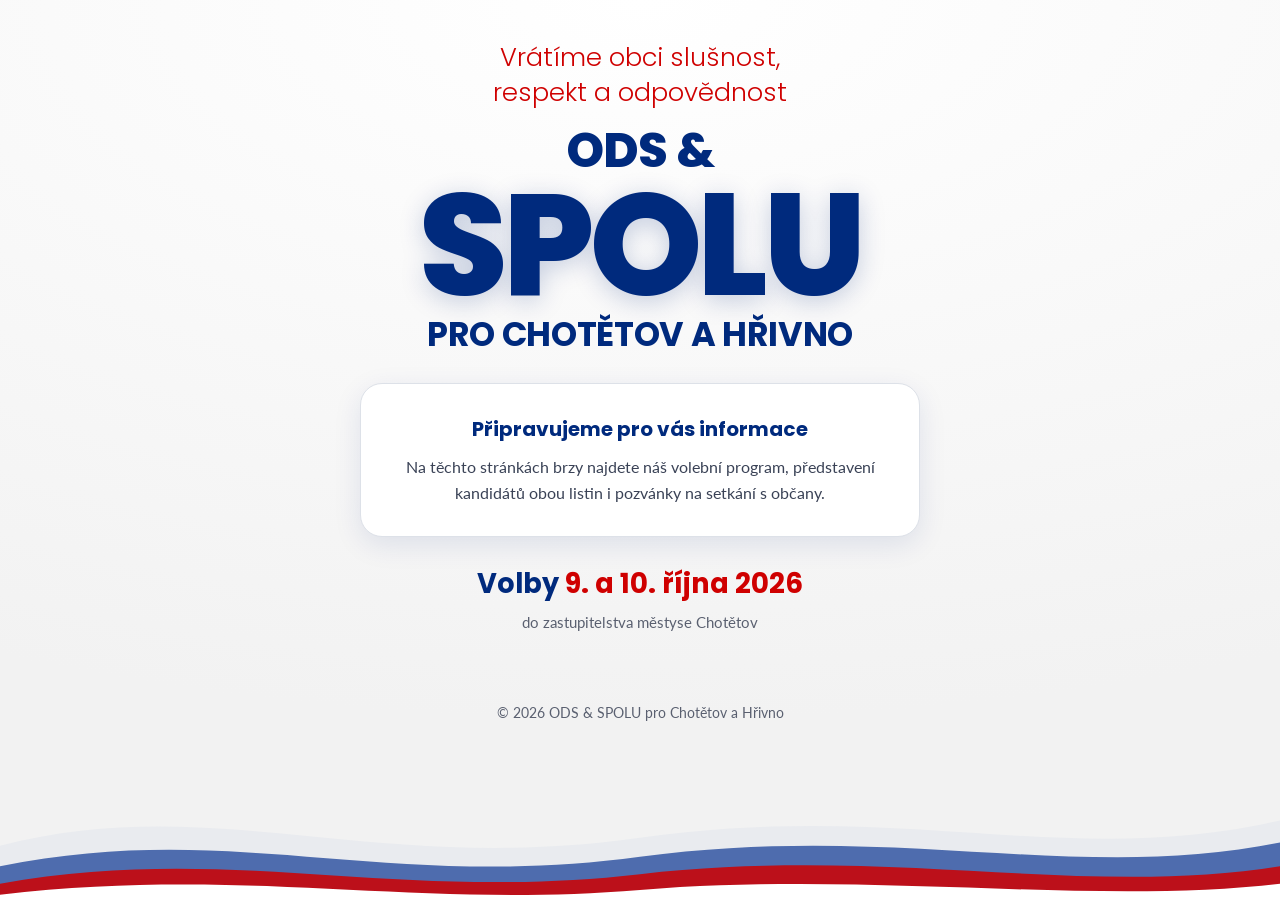
==== nasazeni/pripravujeme/index.html @ a72c96a2 "update" ====
<!DOCTYPE html>
<html lang="cs">
<head>
<meta charset="UTF-8">
<meta name="viewport" content="width=device-width, initial-scale=1">
<title>ODS &amp; SPOLU pro Chotětov a Hřivno</title>
<meta name="description" content="Připravujeme pro vás informace o volebním programu a kandidátech pro komunální volby 9. a 10. října 2026.">
<meta name="theme-color" content="#002A7D">

<!-- Dokud web není hotový, ať ho vyhledávače neindexují. -->
<meta name="robots" content="noindex">

<meta property="og:type" content="website">
<meta property="og:title" content="ODS &amp; SPOLU pro Chotětov a Hřivno">
<meta property="og:description" content="Připravujeme pro vás informace o programu a kandidátech.">
<meta property="og:locale" content="cs_CZ">

<link rel="preconnect" href="https://fonts.googleapis.com">
<link rel="preconnect" href="https://fonts.gstatic.com" crossorigin>
<link href="https://fonts.googleapis.com/css2?family=Poppins:wght@300;600;700;800&family=Lato:wght@400;700&display=swap" rel="stylesheet">
<link rel="icon" href="data:image/svg+xml,<svg xmlns='http://www.w3.org/2000/svg' viewBox='0 0 100 100'><rect width='100' height='100' rx='18' fill='%23002A7D'/><path d='M26 52l16 17 32-38' stroke='%23fff' stroke-width='11' fill='none' stroke-linecap='round' stroke-linejoin='round'/></svg>">

<!-- Stránka je záměrně samostatná: nemá žádné vazby na css/ ani js/ ostrého
     webu, aby šla nasadit úplně odděleně. Styly jsou proto přímo tady. -->
<style>
  :root {
    --modra: #002A7D;
    --modra-tmava: #001C57;
    --cervena: #CF0000;
    --seda-text: #5A6070;
    --seda-svetla: #F2F2F2;
  }

  * { box-sizing: border-box; }

  body {
    margin: 0;
    min-height: 100vh;
    display: flex;
    flex-direction: column;
    justify-content: center;
    align-items: center;
    text-align: center;
    padding: 40px 20px 0;
    font-family: "Lato", "Segoe UI", system-ui, sans-serif;
    color: #1B2233;
    background: radial-gradient(ellipse 120% 80% at 50% 0%, #fff 0%, var(--seda-svetla) 100%);
    overflow-x: hidden;
  }

  .obsah { max-width: 760px; position: relative; z-index: 2; }

  .claim {
    font-family: "Poppins", sans-serif;
    font-weight: 300;
    font-size: clamp(1.05rem, 3vw, 1.6rem);
    color: var(--cervena);
    line-height: 1.35;
    margin: 0 0 18px;
  }

  h1 { margin: 0 0 28px; }

  .ods {
    display: block;
    font-family: "Poppins", sans-serif;
    font-weight: 800;
    font-size: clamp(1.5rem, 5vw, 3rem);
    color: var(--modra);
    line-height: 1;
    letter-spacing: -.02em;
    margin-bottom: .1em;
  }
  .spolu {
    display: block;
    font-family: "Poppins", sans-serif;
    font-weight: 800;
    font-size: clamp(3.8rem, 15vw, 9rem);
    color: var(--modra);
    line-height: .9;
    letter-spacing: -.035em;
    text-shadow: 0 5px 26px rgba(0, 42, 125, .22);
  }
  .pro {
    display: block;
    font-family: "Poppins", sans-serif;
    font-weight: 700;
    font-size: clamp(1.1rem, 4vw, 2.1rem);
    color: var(--modra);
    text-transform: uppercase;
    line-height: 1.2;
    letter-spacing: -.01em;
    margin-top: .15em;
  }

  .zprava {
    background: #fff;
    border: 1px solid #DDE1E8;
    border-radius: 22px;
    box-shadow: 0 8px 28px rgba(0, 42, 125, .10);
    padding: 30px 32px;
    margin: 0 auto 26px;
    max-width: 560px;
  }
  .zprava h2 {
    font-family: "Poppins", sans-serif;
    font-weight: 700;
    font-size: 1.25rem;
    color: var(--modra);
    margin: 0 0 10px;
  }
  .zprava p {
    margin: 0;
    font-size: 1.02rem;
    line-height: 1.6;
    color: #3A4256;
  }

  .termin {
    font-family: "Poppins", sans-serif;
    font-weight: 700;
    font-size: clamp(1.2rem, 4vw, 1.7rem);
    color: var(--modra);
    margin: 0 0 8px;
  }
  .termin span { color: var(--cervena); }

  .popisek {
    font-size: .95rem;
    color: var(--seda-text);
    margin: 0;
  }

  /* Vlnovky — podpisový prvek tiskovin */
  .vlny {
    position: fixed;
    left: 0;
    bottom: -1px;
    width: 100%;
    z-index: 1;
    pointer-events: none;
    display: block;
  }

  /* Spodní odsazení drží text nad vlnovkami — na barevném pruhu
     by byl šedý text nečitelný. */
  .paticka {
    position: relative;
    z-index: 2;
    margin-top: auto;
    padding: 40px 0 165px;
    font-size: .86rem;
    color: var(--seda-text);
  }

  @media (max-height: 620px) {
    .vlny { position: absolute; }
  }
</style>
</head>

<body>

  <div class="obsah">
    <p class="claim">Vrátíme obci slušnost,<br>respekt a odpovědnost</p>

    <h1>
      <span class="ods">ODS &amp;</span>
      <span class="spolu">SPOLU</span>
      <span class="pro">pro Chotětov a Hřivno</span>
    </h1>

    <div class="zprava">
      <h2>Připravujeme pro vás informace</h2>
      <p>
        Na těchto stránkách brzy najdete náš volební program, představení
        kandidátů obou listin i pozvánky na setkání s občany.
      </p>
    </div>

    <p class="termin">Volby <span>9. a 10. října 2026</span></p>
    <p class="popisek">do zastupitelstva městyse Chotětov</p>
  </div>

  <p class="paticka">© 2026 ODS &amp; SPOLU pro Chotětov a Hřivno</p>

  <svg class="vlny" viewBox="0 0 1440 190" preserveAspectRatio="none"
       height="150" aria-hidden="true" focusable="false">
    <path d="M0,120 C240,50 420,158 720,110 C1020,62 1200,150 1440,88 L1440,190 L0,190 Z"
          fill="#E9EBEF"/>
    <path d="M0,146 C260,86 430,178 720,134 C1010,90 1210,168 1440,116 L1440,190 L0,190 Z"
          fill="#3D5FA8" opacity=".9"/>
    <path d="M0,168 C260,116 440,192 720,156 C1000,120 1220,186 1440,146 L1440,190 L0,190 Z"
          fill="#CF0000" opacity=".85"/>
    <path d="M0,182 C280,146 460,200 720,176 C980,152 1230,196 1440,168 L1440,190 L0,190 Z"
          fill="#FFFFFF"/>
  </svg>

</body>
</html>
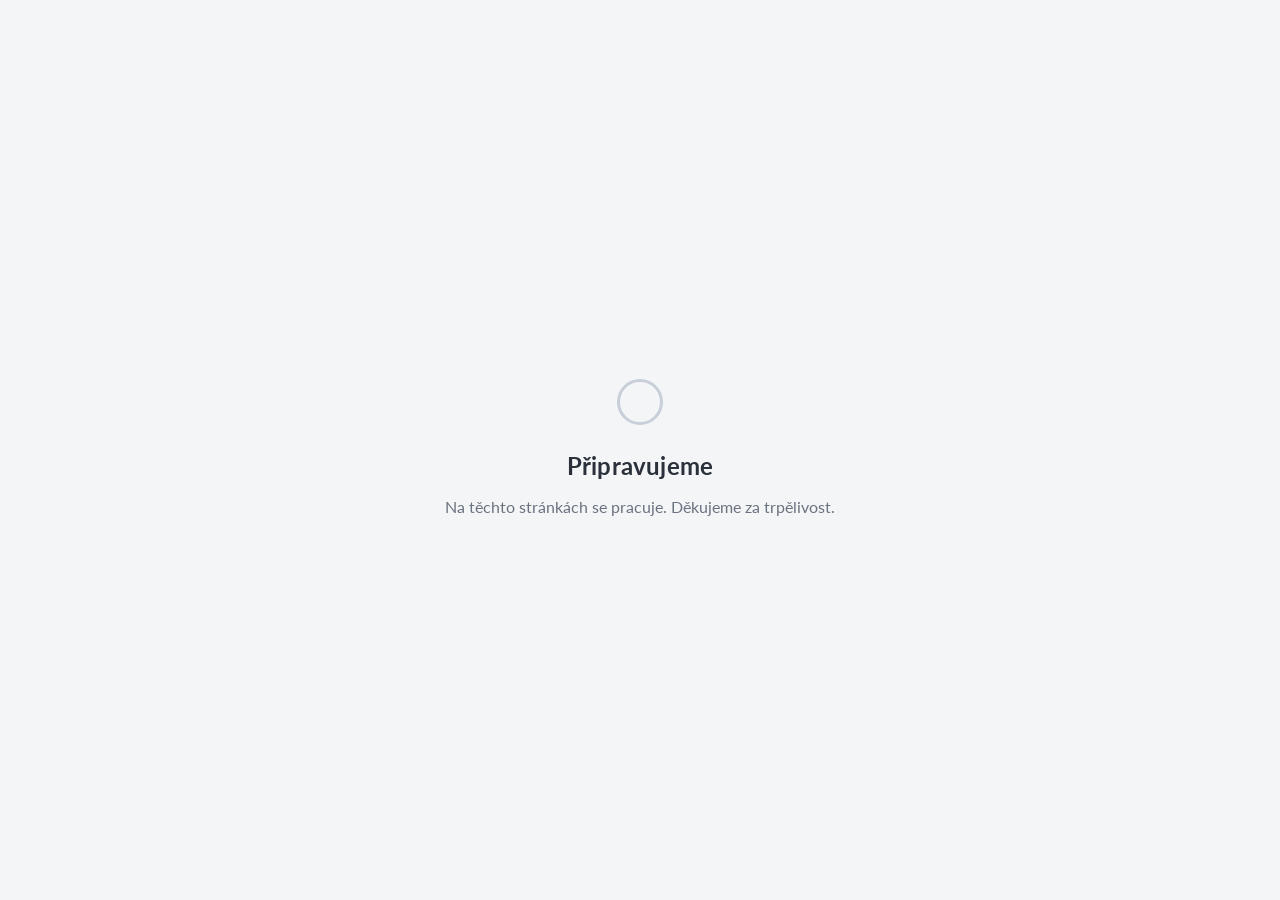
==== commit 483ff749: "candidate update" ====
--- a/nasazeni/pripravujeme/index.html
+++ b/nasazeni/pripravujeme/index.html
@@ -3,198 +3,71 @@
 <head>
 <meta charset="UTF-8">
 <meta name="viewport" content="width=device-width, initial-scale=1">
-<title>ODS &amp; SPOLU pro Chotětov a Hřivno</title>
-<meta name="description" content="Připravujeme pro vás informace o volebním programu a kandidátech pro komunální volby 9. a 10. října 2026.">
-<meta name="theme-color" content="#002A7D">
+<title>Připravujeme</title>
 
-<!-- Dokud web není hotový, ať ho vyhledávače neindexují. -->
-<meta name="robots" content="noindex">
-
-<meta property="og:type" content="website">
-<meta property="og:title" content="ODS &amp; SPOLU pro Chotětov a Hřivno">
-<meta property="og:description" content="Připravujeme pro vás informace o programu a kandidátech.">
-<meta property="og:locale" content="cs_CZ">
+<!-- Dočasná stránka je záměrně neutrální: neuvádí název subjektu, obec, obsah
+     chystaného webu ani žádné datum. Nesmí prozradit nic, co by nemělo být
+     venku dřív než ostrá verze. Proto tu nejsou ani firemní barvy a znak.
+     Zároveň ji nechceme mít v indexu vyhledávačů. -->
+<meta name="robots" content="noindex, nofollow">
 
 <link rel="preconnect" href="https://fonts.googleapis.com">
 <link rel="preconnect" href="https://fonts.gstatic.com" crossorigin>
-<link href="https://fonts.googleapis.com/css2?family=Poppins:wght@300;600;700;800&family=Lato:wght@400;700&display=swap" rel="stylesheet">
-<link rel="icon" href="data:image/svg+xml,<svg xmlns='http://www.w3.org/2000/svg' viewBox='0 0 100 100'><rect width='100' height='100' rx='18' fill='%23002A7D'/><path d='M26 52l16 17 32-38' stroke='%23fff' stroke-width='11' fill='none' stroke-linecap='round' stroke-linejoin='round'/></svg>">
+<link href="https://fonts.googleapis.com/css2?family=Lato:wght@400;700&display=swap" rel="stylesheet">
 
-<!-- Stránka je záměrně samostatná: nemá žádné vazby na css/ ani js/ ostrého
-     webu, aby šla nasadit úplně odděleně. Styly jsou proto přímo tady. -->
+<!-- Neutrální favicon, aby karta prohlížeče nepůsobila rozbitě -->
+<link rel="icon" href="data:image/svg+xml,<svg xmlns='http://www.w3.org/2000/svg' viewBox='0 0 100 100'><circle cx='50' cy='50' r='34' fill='none' stroke='%239AA1AC' stroke-width='9'/></svg>">
+
 <style>
-  :root {
-    --modra: #002A7D;
-    --modra-tmava: #001C57;
-    --cervena: #CF0000;
-    --seda-text: #5A6070;
-    --seda-svetla: #F2F2F2;
-  }
-
   * { box-sizing: border-box; }
 
   body {
     margin: 0;
     min-height: 100vh;
     display: flex;
-    flex-direction: column;
     justify-content: center;
     align-items: center;
-    text-align: center;
-    padding: 40px 20px 0;
+    padding: 32px 20px;
     font-family: "Lato", "Segoe UI", system-ui, sans-serif;
-    color: #1B2233;
-    background: radial-gradient(ellipse 120% 80% at 50% 0%, #fff 0%, var(--seda-svetla) 100%);
-    overflow-x: hidden;
+    background: #F4F5F7;
+    color: #3C424D;
   }
 
-  .obsah { max-width: 760px; position: relative; z-index: 2; }
-
-  .claim {
-    font-family: "Poppins", sans-serif;
-    font-weight: 300;
-    font-size: clamp(1.05rem, 3vw, 1.6rem);
-    color: var(--cervena);
-    line-height: 1.35;
-    margin: 0 0 18px;
+  .obsah {
+    text-align: center;
+    max-width: 420px;
   }
 
-  h1 { margin: 0 0 28px; }
-
-  .ods {
-    display: block;
-    font-family: "Poppins", sans-serif;
-    font-weight: 800;
-    font-size: clamp(1.5rem, 5vw, 3rem);
-    color: var(--modra);
-    line-height: 1;
-    letter-spacing: -.02em;
-    margin-bottom: .1em;
-  }
-  .spolu {
-    display: block;
-    font-family: "Poppins", sans-serif;
-    font-weight: 800;
-    font-size: clamp(3.8rem, 15vw, 9rem);
-    color: var(--modra);
-    line-height: .9;
-    letter-spacing: -.035em;
-    text-shadow: 0 5px 26px rgba(0, 42, 125, .22);
-  }
-  .pro {
-    display: block;
-    font-family: "Poppins", sans-serif;
-    font-weight: 700;
-    font-size: clamp(1.1rem, 4vw, 2.1rem);
-    color: var(--modra);
-    text-transform: uppercase;
-    line-height: 1.2;
-    letter-spacing: -.01em;
-    margin-top: .15em;
+  .znak {
+    width: 46px;
+    height: 46px;
+    margin: 0 auto 26px;
+    border-radius: 50%;
+    border: 3px solid #C9CFD8;
   }
 
-  .zprava {
-    background: #fff;
-    border: 1px solid #DDE1E8;
-    border-radius: 22px;
-    box-shadow: 0 8px 28px rgba(0, 42, 125, .10);
-    padding: 30px 32px;
-    margin: 0 auto 26px;
-    max-width: 560px;
+  h1 {
+    margin: 0 0 14px;
+    font-size: 1.5rem;
+    font-weight: 700;
+    letter-spacing: .01em;
+    color: #2B313B;
   }
-  .zprava h2 {
-    font-family: "Poppins", sans-serif;
-    font-weight: 700;
-    font-size: 1.25rem;
-    color: var(--modra);
-    margin: 0 0 10px;
-  }
-  .zprava p {
+
+  p {
     margin: 0;
     font-size: 1.02rem;
     line-height: 1.6;
-    color: #3A4256;
-  }
-
-  .termin {
-    font-family: "Poppins", sans-serif;
-    font-weight: 700;
-    font-size: clamp(1.2rem, 4vw, 1.7rem);
-    color: var(--modra);
-    margin: 0 0 8px;
-  }
-  .termin span { color: var(--cervena); }
-
-  .popisek {
-    font-size: .95rem;
-    color: var(--seda-text);
-    margin: 0;
-  }
-
-  /* Vlnovky — podpisový prvek tiskovin */
-  .vlny {
-    position: fixed;
-    left: 0;
-    bottom: -1px;
-    width: 100%;
-    z-index: 1;
-    pointer-events: none;
-    display: block;
-  }
-
-  /* Spodní odsazení drží text nad vlnovkami — na barevném pruhu
-     by byl šedý text nečitelný. */
-  .paticka {
-    position: relative;
-    z-index: 2;
-    margin-top: auto;
-    padding: 40px 0 165px;
-    font-size: .86rem;
-    color: var(--seda-text);
-  }
-
-  @media (max-height: 620px) {
-    .vlny { position: absolute; }
+    color: #6B7280;
   }
 </style>
 </head>
 
 <body>
-
   <div class="obsah">
-    <p class="claim">Vrátíme obci slušnost,<br>respekt a odpovědnost</p>
-
-    <h1>
-      <span class="ods">ODS &amp;</span>
-      <span class="spolu">SPOLU</span>
-      <span class="pro">pro Chotětov a Hřivno</span>
-    </h1>
-
-    <div class="zprava">
-      <h2>Připravujeme pro vás informace</h2>
-      <p>
-        Na těchto stránkách brzy najdete náš volební program, představení
-        kandidátů obou listin i pozvánky na setkání s občany.
-      </p>
-    </div>
-
-    <p class="termin">Volby <span>9. a 10. října 2026</span></p>
-    <p class="popisek">do zastupitelstva městyse Chotětov</p>
+    <div class="znak" aria-hidden="true"></div>
+    <h1>Připravujeme</h1>
+    <p>Na těchto stránkách se pracuje. Děkujeme za trpělivost.</p>
   </div>
-
-  <p class="paticka">© 2026 ODS &amp; SPOLU pro Chotětov a Hřivno</p>
-
-  <svg class="vlny" viewBox="0 0 1440 190" preserveAspectRatio="none"
-       height="150" aria-hidden="true" focusable="false">
-    <path d="M0,120 C240,50 420,158 720,110 C1020,62 1200,150 1440,88 L1440,190 L0,190 Z"
-          fill="#E9EBEF"/>
-    <path d="M0,146 C260,86 430,178 720,134 C1010,90 1210,168 1440,116 L1440,190 L0,190 Z"
-          fill="#3D5FA8" opacity=".9"/>
-    <path d="M0,168 C260,116 440,192 720,156 C1000,120 1220,186 1440,146 L1440,190 L0,190 Z"
-          fill="#CF0000" opacity=".85"/>
-    <path d="M0,182 C280,146 460,200 720,176 C980,152 1230,196 1440,168 L1440,190 L0,190 Z"
-          fill="#FFFFFF"/>
-  </svg>
-
 </body>
 </html>
